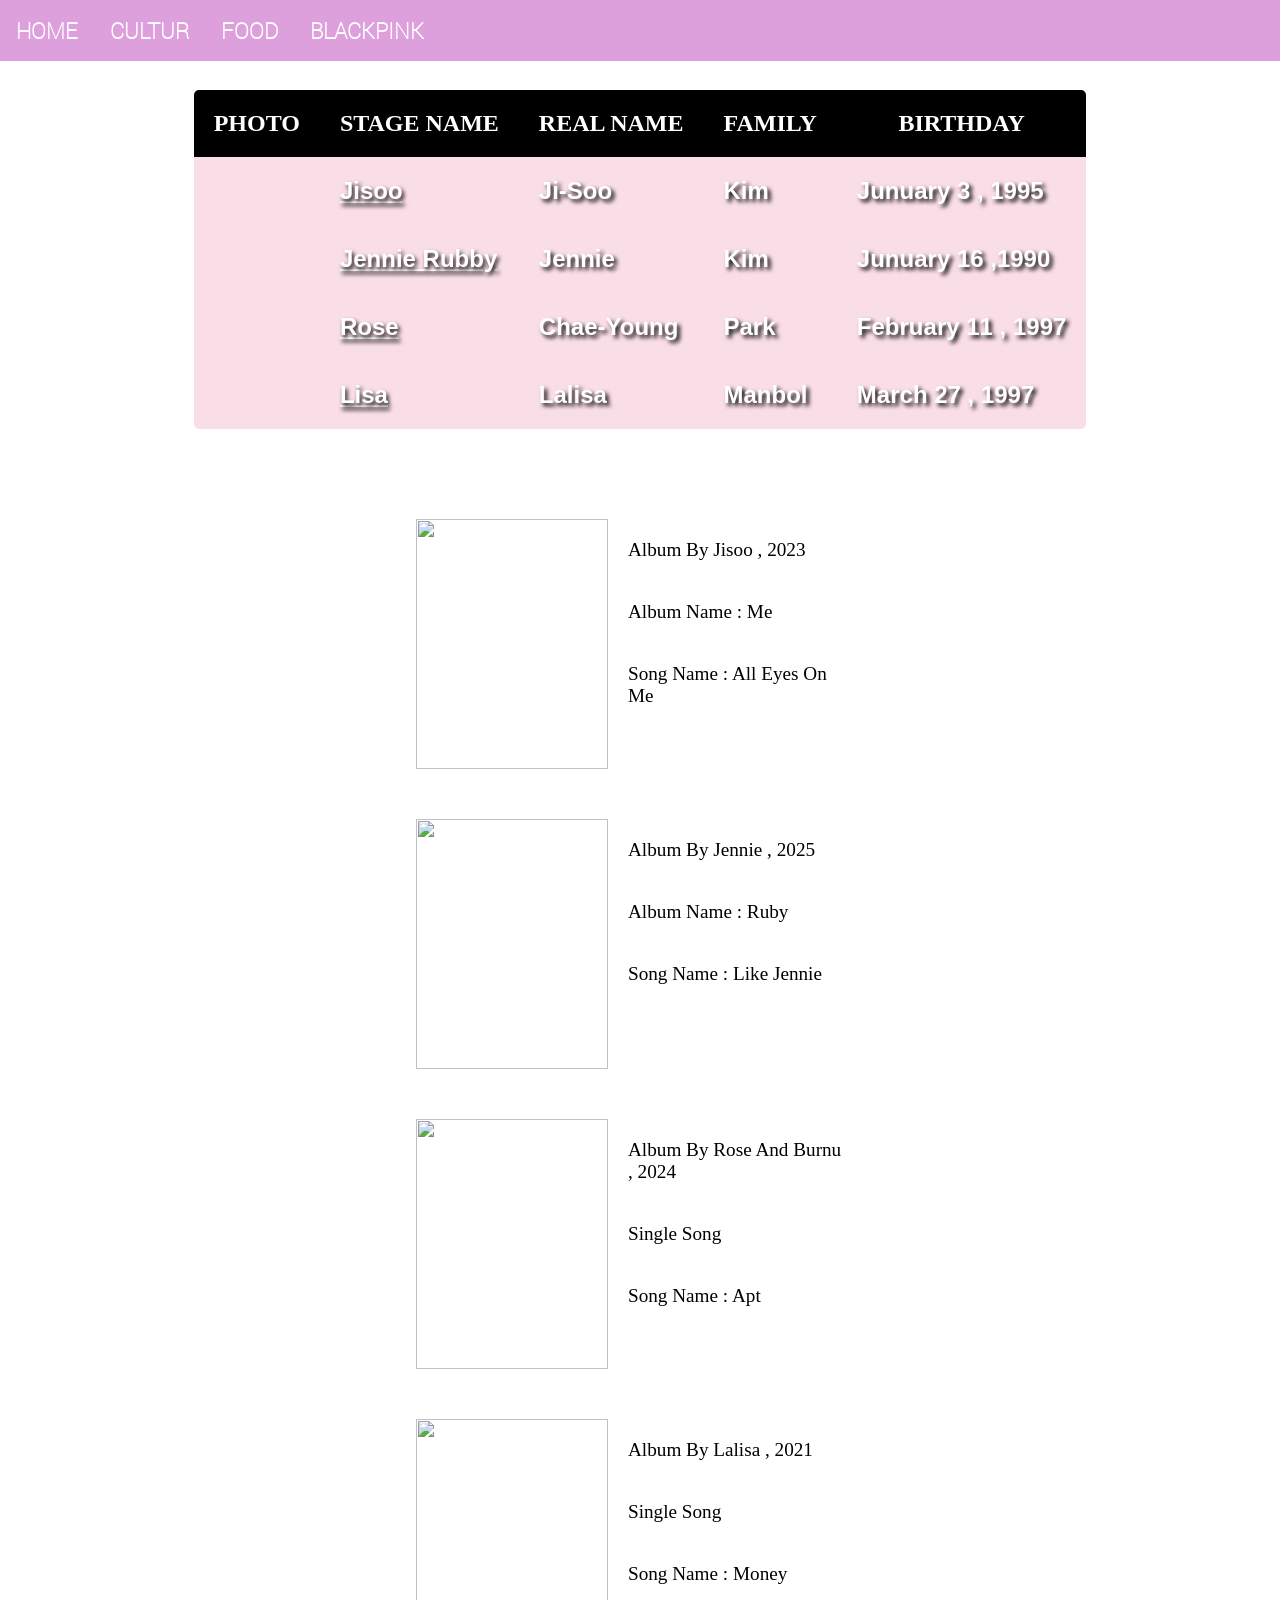
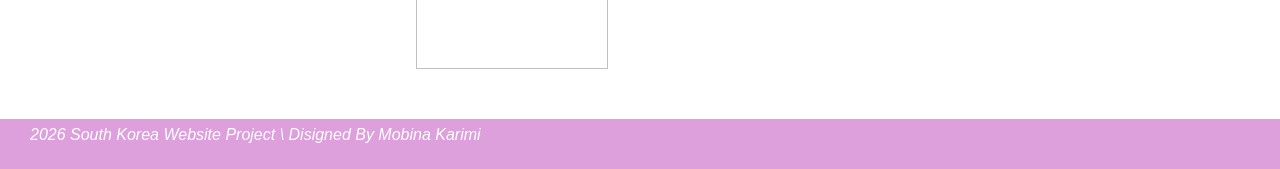
==== blackpink.html @ f94b8197 "Add files via upload" ====
<!DOCTYPE html>
<html lang="en">

<head>
    <meta charset="UTF-8">
    <meta name="viewport" content="width=device-width, initial-scale=1.0">
    <title>Document</title>
    <link rel="stylesheet" href="./css/all.css">
    <link rel="stylesheet" href="./blackpink.css">
</head>
</head>

<body>
    <nav>
        <div class="nav">
            <ul>
                <li><a href="index.html">home</a></li>
                <li><a href="culture.html">cultur</a></li>
                <li><a href="food.html">food</a></li>
                <li><a href="blackpink.html">blackpink</a></li>
            </ul>
        </div>
        <div class="icons">
            <span class="fab fa-google"> </span>
            <span class="fab fa-telegram"></span>
            <span class="fab fa-instagram"></span>
            <span class="fab fa-github"></span>
        </div>
    </nav>
    <table>
        <thead>
            <th class="bor-l">photo</th>
            <th>stage name</th>
            <th> real name</th>
            <th>family</th>
            <th class="bor-r"> birthday</th>
        </thead>
        <tbody>
            <td><img src="./images/jisoo.jpeg" alt=""></td>
            <td><a class="link" href="#ji-soo">jisoo</a></td>
            <td>ji-soo</td>
            <td>kim</td>
            <td>junuary 3 , 1995</td>
        </tbody>
        <tbody>
            <td><img src="./images/jennie.jpeg" alt=""></td>
            <td> <a class="link" href="#jen-nie">jennie rubby</a></td>
            <td>jennie</td>
            <td>kim</td>
            <td>junuary 16 ,1990 </td>
        </tbody>
        <tbody>
            <td><img src="./images/rose.jpeg" alt=""></td>
            <td><a class="link" href="#ro-se">rose</a></td>
            <td>chae-young</td>
            <td>park</td>
            <td>february 11 , 1997</td>
        </tbody>
        <tbody>
            <td class="radius-l"><img src="./images/lisa.jpeg" alt=""></td>
            <td><a class="link" href="#li-sa">lisa</a></td>
            <td>lalisa</td>
            <td>manbol</td>
            <td class="radius-r">march 27 , 1997</td>
        </tbody>
    </table>
    <div id="ji-soo" class="songs">
        <div class="yek">
            <img src="./images/all eyes on me.jpg" alt="">
        </div>
        <div class="do">
            <ul>
                <li>album by jisoo , 2023</li>
                <li> album name : me </li>
                <li>song name : all eyes on me </li>
            </ul>
        </div>
    </div>
    <div id="jen-nie" class="art">
        <div class="yek1">
            <img src="./images/Like-JENNIE.jpg" alt="">
        </div>
        <div class="do2">
            <ul>
                <li>album by jennie , 2025</li>
                <li> album name : ruby </li>
                <li>song name : like jennie </li>
            </ul>
        </div>
    </div>
    <div id="ro-se" class="artists">
        <div class="yek3">
            <img src="./images/apt rose.png" alt="">
        </div>
        <div class="do4">
            <ul>
                <li>album by rose and burnu , 2024</li>
                <li> single song </li>
                <li>song name : apt </li>
            </ul>
        </div>
    </div>
    <div id="li-sa" class="lalisa">
        <div class="yek4">
            <img src="./images/money.jpg" alt="">
        </div>
        <div class="do5">
            <ul>
                <li>album by lalisa , 2021</li>
                <li> single song </li>
                <li>song name : money </li>
            </ul>
        </div>
    </div>
    <footer>
        <span class="fas fa-headphones fa-fw playground-icon">
        </span>
        <i>
            2026 south korea website project \ disigned by mobina karimi
        </i>
    </footer>
</body>

</html>
---- blackpink.css ----
* {
        padding: 0;
        margin: 0;
        box-sizing: border-box;
    }


    nav {
        position: fixed;
        width: 100%;
        top: 0;
        background-color: plum;
        display: flex;
        justify-content: space-between;
    }

    .nav ul {
        width: 60%;
        list-style-type: none;
        display: flex;
    }

    .nav ul li {
        flex-grow: 1;
    }

    @font-face {
        font-family: "tin";
        src: url(./Roboto-Thin.ttf);
    }

    .nav ul li a {
        display: block;
        font-family: "tin";
        text-transform: uppercase;
        color: white;
        text-decoration: none;
        font-weight: bold;
        padding: 16px;
        font-size: 22px;
        text-align: center;
    }

    .nav ul li a:hover {
        background-color: white;
        color: rgba(183, 58, 122, 0.67);
        border-radius: 5px;
        box-shadow: 2px 3px 4px pink;
    }

    .nav div.icons {
        width: 10%;
        display: flex;
        justify-content: center;
        align-items: center;
    }

    div.icons span {
        font-size: 2rem;
        color: white;
        padding-top: 10px;
        padding-right: 10px;
    }

    .nav ul li span {
        margin-right: 10px;
    }

    table {
        margin: 90px auto;
        border-collapse: collapse;
        border-radius: 5px;

    }

    table thead th,
    table tbody td {
        font-family: sans-serif;
        font-size: 1.5rem;
        padding: 20px;
        margin: 10px;
        background-color: rgba(250, 218, 228, 0.87);
        text-transform: capitalize;
        color: white;
        font-weight: bold;
        text-shadow: 3px 3px 4px black;


    }

    table tbody td img {
        width: 140px;
    }

    table thead th {
        background-color: rgb(0, 0, 0);
        font-family: "dansi";
        color: white;
        text-transform: uppercase;
        font-size: 1.5rem;

    }

    @font-face {
        font-family: "dansi";
        src: url(./fontstyls/DancingScript-VariableFont_wght.ttf);

    }

    tbody:hover {
        background-color: rgba(0, 0, 255, 0.947);
        color: white;
    }

    th.bor-r {
        border-top-right-radius: 5px;
    }

    th.bor-l {
        border-top-left-radius: 5px;
    }

    body {
        background-image: url(./images/نوشته\ بلک\ پینک\ 2.jpg);
        background-size: 200px;
        background-repeat: repeat;
        background-position: center;

    }

    td.radius-l {
        border-bottom-left-radius: 5px;
    }

    td.radius-r {
        border-bottom-right-radius: 5px;
    }

    div.songs {
        display: flex;
        background-color: white;
        width: 50%;
        height: 250px;
        border-radius: 130px;
        margin: 10px auto;
        justify-content: center;

    }

    a.link {
        color: white;
        text-shadow: 2px 3px 4px black;
    }

    div.yek {
        width: 30%;

    }

    div.do {
        width: 40%;
    }

    div.yek img {
        width: 100%;
        height: 250px;
    }

    div.do ul li {
        list-style-type: none;
        text-transform: capitalize;
        font-size: 1.2rem;
        padding: 20px;
    }
     div.art {
        display: flex;
        background-color: white;
        width: 50%;
        height: 250px;
        border-radius: 130px;
        margin: 50px auto;
        justify-content: center;

    }
     div.yek1 {
        width: 30%;

    }

    div.do2 {
        width: 40%;
    }

    div.yek1 img {
        width: 100%;
        height: 250px;
    }

    div.do2 ul li {
        list-style-type: none;
        text-transform: capitalize;
        font-size: 1.2rem;
        padding: 20px;
    }
     div.artist {
        display: flex;
        background-color: white;
        width: 50%;
        height: 250px;
        border-radius: 130px;
        margin: 50px auto;
        justify-content: center;

    }
     div.yek2 {
        width: 30%;

    }

    div.do3 {
        width: 40%;
    }

    div.yek2 img {
        width: 100%;
        height: 250px;
    }

    div.do3 ul li {
        list-style-type: none;
        text-transform: capitalize;
        font-size: 1.2rem;
        padding: 20px;
    }
     div.artists {
        display: flex;
        background-color: white;
        width: 50%;
        height: 250px;
        border-radius: 130px;
        margin: 50px auto;
        justify-content: center;

    }
     div.yek3 {
        width: 30%;

    }

    div.do4 {
        width: 40%;
    }

    div.yek3 img {
        width: 100%;
        height: 250px;
    }

    div.do4 ul li {
        list-style-type: none;
        text-transform: capitalize;
        font-size: 1.2rem;
        padding: 20px;
    }
    div.lalisa {
        display: flex;
        background-color: white;
        width: 50%;
        height: 250px;
        border-radius: 130px;
        margin: 50px auto;
        justify-content: center;

    }
     div.yek4 {
        width: 30%;

    }

    div.do5 {
        width: 40%;
    }

    div.yek4 img {
        width: 100%;
        height: 250px;
    }

    div.do5 ul li {
        list-style-type: none;
        text-transform: capitalize;
        font-size: 1.2rem;
        padding: 20px;
    }
    footer{
        width: 100%;
        height: 50px;
        background-color: plum;
        bottom: 0;
        margin-top: 20px;
        
    }
    footer i{
        font-family: sans-serif;
        text-transform: capitalize;
        color: white;
        font-size: 1rem ;
        padding: 10px;
    }
    footer span{
        width: 200px;
        color: white;
        font-size: 1.5rem;
         padding: 10px;
    }

@media screen and (max-width:480px){

    .nav ul li a{
        font-size:16px;
    }

    div.icons span{
        font-size:1.3rem;
    }

    table thead th,
    table tbody td{
        font-size:.9rem;
    }

    .do ul li,
    .do2 ul li,
    .do4 ul li,
    .do5 ul li{
        font-size:1rem;
        padding:10px;
    }

    footer i{
        font-size:.8rem;
    }

    footer span{
        font-size:1.2rem;
    }

}

@media screen and (max-width:992px){

    .nav ul{
        width:75%;
    }

    .nav ul li a{
        font-size:18px;
    }

    div.icons span{
        font-size:1.6rem;
    }

    table{
        width:95%;
    }

    table thead th,
    table tbody td{
        font-size:1.2rem;
        padding:10px;
    }

    table tbody td img{
        width:100px;
    }

    .songs,
    .art,
    .artists,
    .lalisa{
        width:90%;
    }

}
@media screen and (max-width:768px){

    nav{
        flex-direction:column;
        align-items:center;
    }

    .nav{
        width:100%;
    }

    .nav ul{
        width:100%;
        flex-direction:column;
    }

    .nav ul li{
        width:100%;
    }

    .nav ul li a{
        font-size:18px;
        padding:12px;
    }

    .icons{
        margin:10px 0;
    }

    div.icons span{
        font-size:1.5rem;
    }

    table{
        width:100%;
        margin-top:250px;
        display:block;
        overflow-x:auto;
    }

    table thead th,
    table tbody td{
        font-size:1rem;
        padding:8px;
    }

    table tbody td img{
        width:80px;
    }

    .songs,
    .art,
    .artists,
    .lalisa{
        width:95%;
        height:auto;
        display:flex;
        justify-content:center;
        align-items:center;
        border-radius:20px;
        padding:20px;
    }

    .yek,
    .yek1,
    .yek3,
    .yek4{
        display:none;
    }

    .do,
    .do2,
    .do4,
    .do5{
        width:100%;
        text-align:center;
    }

    .do ul li,
    .do2 ul li,
    .do4 ul li,
    .do5 ul li{
        font-size:1rem;
        padding:10px;
    }

    footer{
        width:100%;
        height:50px;
        margin-top:20px;
        text-align:center;
    }

    footer i{
        font-size:.8rem;
    }

    footer span{
        font-size:1.2rem;
    }

}
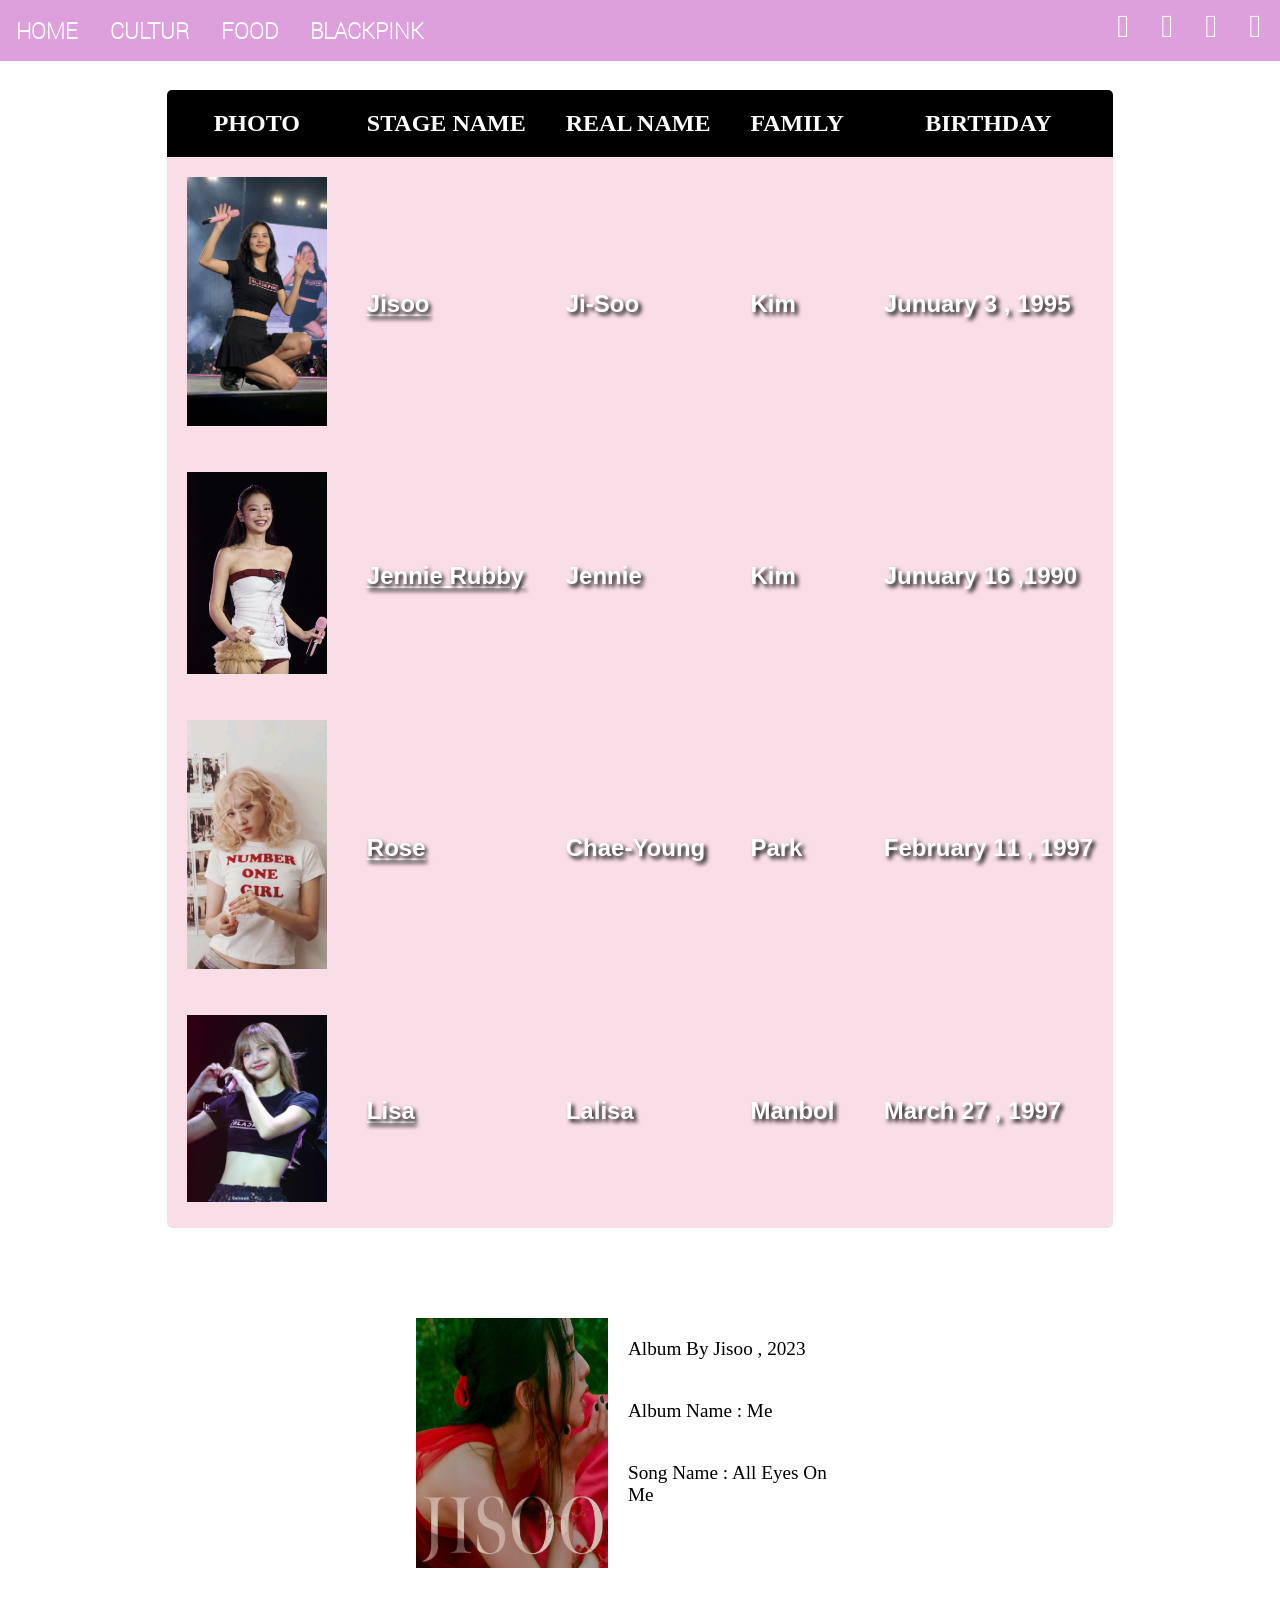
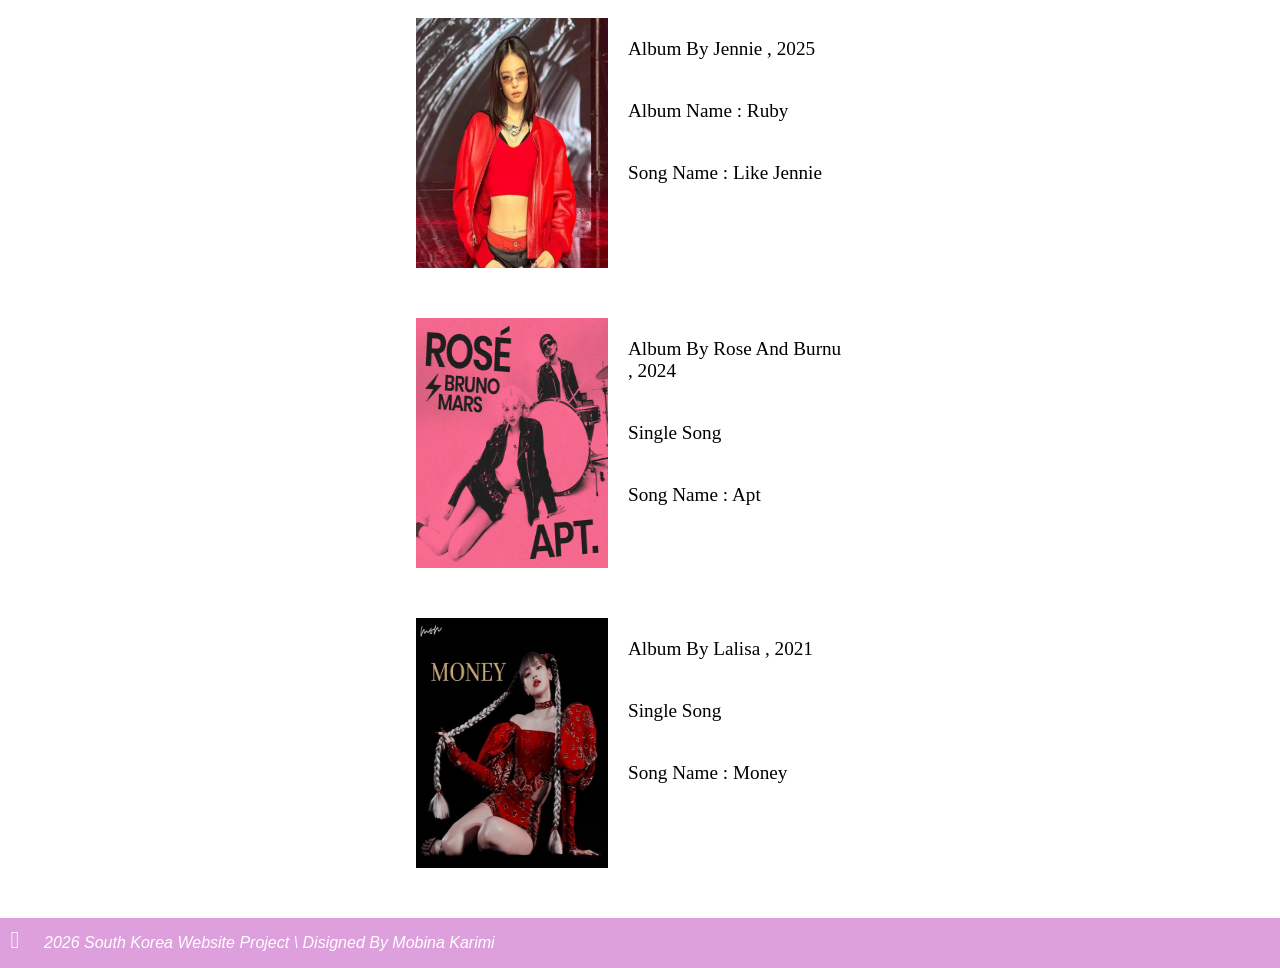
==== commit f4fa7c41: "Update blackpink.html" ====
--- a/blackpink.html
+++ b/blackpink.html
@@ -5,8 +5,8 @@
     <meta charset="UTF-8">
     <meta name="viewport" content="width=device-width, initial-scale=1.0">
     <title>Document</title>
-    <link rel="stylesheet" href="./css/all.css">
-    <link rel="stylesheet" href="./blackpink.css">
+    <link rel="stylesheet" href="all.css">
+    <link rel="stylesheet" href="blackpink.css">
 </head>
 </head>
 
@@ -36,28 +36,28 @@
             <th class="bor-r"> birthday</th>
         </thead>
         <tbody>
-            <td><img src="./images/jisoo.jpeg" alt=""></td>
+            <td><img src="jisoo.jpeg" alt=""></td>
             <td><a class="link" href="#ji-soo">jisoo</a></td>
             <td>ji-soo</td>
             <td>kim</td>
             <td>junuary 3 , 1995</td>
         </tbody>
         <tbody>
-            <td><img src="./images/jennie.jpeg" alt=""></td>
+            <td><img src="jennie.jpeg" alt=""></td>
             <td> <a class="link" href="#jen-nie">jennie rubby</a></td>
             <td>jennie</td>
             <td>kim</td>
             <td>junuary 16 ,1990 </td>
         </tbody>
         <tbody>
-            <td><img src="./images/rose.jpeg" alt=""></td>
+            <td><img src="rose.jpeg" alt=""></td>
             <td><a class="link" href="#ro-se">rose</a></td>
             <td>chae-young</td>
             <td>park</td>
             <td>february 11 , 1997</td>
         </tbody>
         <tbody>
-            <td class="radius-l"><img src="./images/lisa.jpeg" alt=""></td>
+            <td class="radius-l"><img src="lisa.jpeg" alt=""></td>
             <td><a class="link" href="#li-sa">lisa</a></td>
             <td>lalisa</td>
             <td>manbol</td>
@@ -66,7 +66,7 @@
     </table>
     <div id="ji-soo" class="songs">
         <div class="yek">
-            <img src="./images/all eyes on me.jpg" alt="">
+            <img src="all eyes on me.jpg" alt="">
         </div>
         <div class="do">
             <ul>
@@ -78,7 +78,7 @@
     </div>
     <div id="jen-nie" class="art">
         <div class="yek1">
-            <img src="./images/Like-JENNIE.jpg" alt="">
+            <img src="Like-JENNIE.jpg" alt="">
         </div>
         <div class="do2">
             <ul>
@@ -90,7 +90,7 @@
     </div>
     <div id="ro-se" class="artists">
         <div class="yek3">
-            <img src="./images/apt rose.png" alt="">
+            <img src="apt rose.png" alt="">
         </div>
         <div class="do4">
             <ul>
@@ -102,7 +102,7 @@
     </div>
     <div id="li-sa" class="lalisa">
         <div class="yek4">
-            <img src="./images/money.jpg" alt="">
+            <img src="money.jpg" alt="">
         </div>
         <div class="do5">
             <ul>
@@ -121,4 +121,4 @@
     </footer>
 </body>
 
-</html>+</html>
